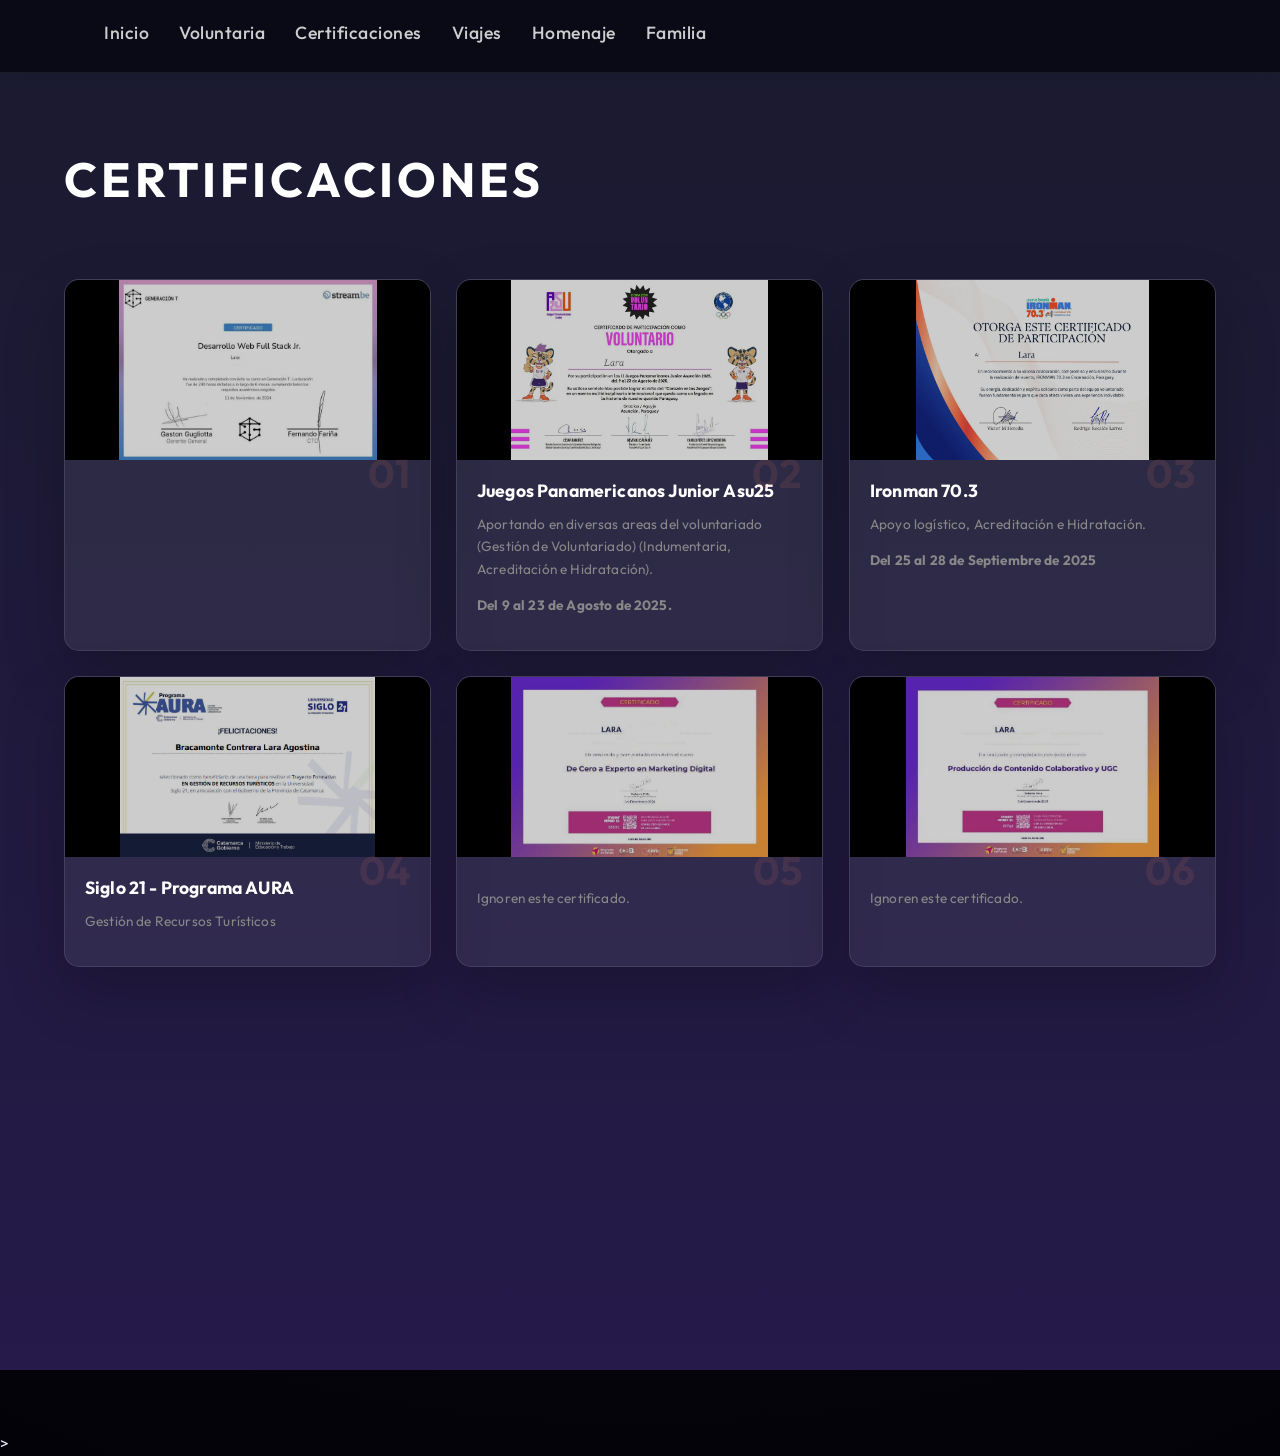
==== certificaciones.html @ 76288015 "Add files via upload" ====
<!DOCTYPE html>
<html lang="es">
<head>
    <meta charset="UTF-8">
    <meta name="viewport" content="width=device-width, initial-scale=1.0">
    <title>Certificaciones - Lara Agostina</title>
    <link href="https://unpkg.com/aos@2.3.1/dist/aos.css" rel="stylesheet">
    <link href="https://fonts.googleapis.com/css2?family=Outfit:wght@300;600&family=Playfair+Display:ital,wght@1,700&display=swap" rel="stylesheet">
    <link rel="stylesheet" href="styles.css">
    <link href="https://fonts.googleapis.com/css2?family=Indie+Flower&display=swap" rel="stylesheet">

</head>
<body>

<nav>
    <div class="nav-container">
        <div class="menu-toggle" id="mobile-menu">
            <span class="bar"></span>
            <span class="bar"></span>
            <span class="bar"></span>
        </div>

    <ul class="nav-list">
        <li><a href="index.html">Inicio</a></li>
        <li><a href="voluntaria.html">Voluntaria</a></li>
        <li><a href="certificaciones.html" class="active" >Certificaciones</a></li>
        <li><a href="viajes.html">Viajes</a></li>
        <li><a href="raices.html">Homenaje</a></li>
        <li><a href="familia.html">Familia</a></li>
    </ul>
    </div>
</nav>

<main>

<section id="certificaciones">
    <h2 data-aos="fade-up">Certificaciones</h2>
    <div class="certificados-slider">
        
        <div class="cert-card" data-aos="flip-left">
            <div class="cert-img-container">
                <img src="cert-fullstack.jpg" alt="Desarrollo Web Full Stack Jr" oncontextmenu="return false;">
            </div>
            <div class="cert-info">
                <span class="cert-number">01</span>
            </div>
        </div>

        <div class="cert-card" data-aos="flip-left" data-aos-delay="100">
            <div class="cert-img-container">
                <img src="Asu25 Lara Voluntaria.jpeg" alt="Juegos Panamericanos Junior Asu25" oncontextmenu="return false;">
            </div>
            <div class="cert-info">
                <span class="cert-number">02</span>
                <h3>Juegos Panamericanos Junior Asu25</h3>
                <p>Aportando en diversas areas del voluntariado (Gestión de Voluntariado) (Indumentaria, Acreditación e Hidratación).</p>
                <strong><p>Del 9 al 23 de Agosto de 2025.</p></strong>
            </div>
        </div>

        <div class="cert-card" data-aos="flip-left" data-aos-delay="200">
            <div class="cert-img-container">
                <img src="Ironman 70.3 Lara Voluntaria.jpg" alt="ironman 70.3" oncontextmenu="return false;">
            </div>
            <div class="cert-info">
                <span class="cert-number">03</span>
                <h3>Ironman 70.3</h3>
                <p>Apoyo logístico, Acreditación e Hidratación.</p>
                <strong><p>Del 25 al 28 de Septiembre de 2025</p></strong>
            </div>
        </div>

         <div class="cert-card" data-aos="flip-left" data-aos-delay="200">
            <div class="cert-img-container">
                <img src="Certificado Siglo21 - Programa AURA.jpg" alt="Certificado Siglo21 - Programa AURA" oncontextmenu="return false;">
            </div>
            <div class="cert-info">
                <span class="cert-number">04</span>
                <h3>Siglo 21 - Programa AURA</h3>
                <p>Gestión de Recursos Turísticos</p>
            </div>
        </div>

        <div class="cert-card" data-aos="flip-left" data-aos-delay="300">
            <div class="cert-img-container">
                <img src="cert-marketing.jpg" alt="Marketing Digital" oncontextmenu="return false;">
            </div>
            <div class="cert-info">
                <span class="cert-number">05</span>
                <p>Ignoren este certificado.</p>
            </div>
        </div>

        <div class="cert-card" data-aos="flip-left" data-aos-delay="400">
            <div class="cert-img-container">
                <img src="cert-ugc.jpg" alt="UGC" oncontextmenu="return false;">
            </div>
            <div class="cert-info">
                <p>Ignoren este certificado.</p>
                <span class="cert-number">06</span>
            </div>
        </div>

        <div class="cert-card" data-aos="flip-left" data-aos-delay="500">
            <div class="cert-img-container">
                <img src="oratoria  neurocomunicaciones.jpg" alt="Oratoria" oncontextmenu="return false;">
            </div>
            <div class="cert-info">
                <p>Ignoren este certificado.</p>
                <span class="cert-number">07</span>
            </div>
        </div>

        <div class="cert-card" data-aos="flip-left" data-aos-delay="600">
            <div class="cert-img-container">
                <img src="edicion de video para redes sociales.jpeg" alt="Edición de Video" oncontextmenu="return false;">
            </div>
            <div class="cert-info">
                <p>Ignoren este certificado.</p>
                <span class="cert-number">08</span>
            </div>
        </div>
    </div>
</section>

</main>

<script src="https://unpkg.com/aos@2.3.1/dist/aos.js"></script>
    <script>
        AOS.init();
    </script>


<script>
        const mobileMenu = document.getElementById('mobile-menu');
        const navList = document.querySelector('.nav-list');

        mobileMenu.addEventListener('click', () => {
            navList.classList.toggle('active');
            mobileMenu.classList.toggle('is-active'); // Por si cambia la forma de las rayitas
        });
    </script>

<script>
        // Seleccionamos todos los enlaces del menú
        const linksMenu = document.querySelectorAll('.nav-list a');

        linksMenu.forEach(link => {
            link.addEventListener('click', function(e) {
                // 1. Evitamos que el navegador salte de página inmediatamente
                e.preventDefault(); 
                const href = this.getAttribute('href');
                
                // 2. Creamos la onda (ripple)
                const ripple = document.createElement('span');
                ripple.classList.add('ripple');
                this.appendChild(ripple);

                // 3. Calculamos la posición del clic para que la onda nazca ahí
                const rect = this.getBoundingClientRect();
                const size = Math.max(rect.width, rect.height);
                
                // Centramos la onda en el punto exacto del clic/toque
                const x = e.clientX - rect.left - size / 2;
                const y = e.clientY - rect.top - size / 2;

                ripple.style.width = ripple.style.height = `${size}px`;
                ripple.style.left = `${x}px`;
                ripple.style.top = `${y}px`;

                // 4. Cambiamos el color del texto a amarillo durante la expansión
                this.style.color = '#ffeb3b'; // O tu color amarillo exacto

                // 5. Pequeña pausa: Esperamos 400ms (lo que tarda en expandirse la onda) 
                //    y luego saltamos a la página nueva.
                setTimeout(() => {
                    // Eliminamos el ripple para no sobrecargar el DOM (opcional pero limpio)
                    ripple.remove();
                    // Volvemos a poner el color de texto normal antes del cambio de página
                    this.style.color = ''; 
                    // Ejecutamos el salto de página
                    window.location.href = href;
                }, 400); // 400ms es el tiempo perfecto de espera
            });
        });
    </script>

</body>
</html>>
---- styles.css ----
:root {
    --bg-dark: #1a1a2e;
    --accent-orange: #FFEE8C;
    --accent-purple: #6a5acd;
    --glass: rgba(255, 255, 255, 0.1);
}

body {
    background-color: var(--bg-dark);
    color: white;
    font-family: 'Outfit', sans-serif;
    margin: 0;
    overflow-x: hidden;
}

header {
    height: 80vh;
    display: flex;
    justify-content: center;
    align-items: center;
    background: linear-gradient(135deg, #1a1a2e 0%, #4a192c 100%);
    text-align: center;
}

h1 {
    font-family: 'Playfair Display', serif;
    font-size: clamp(3rem, 10vw, 6rem);
    margin: 0;
}

.subtitle {
    font-size: 1.2rem;
    opacity: 0.8;
}

section { padding: 100px 10%; }

h2 { font-size: 2.5rem; margin-bottom: 40px; }

/* Hobbies */
.hobbies-grid {
    display: flex;
    gap: 20px;
    justify-content: center;
}

.hobby-item {
    background: var(--glass);
    padding: 20px 40px;
    border-radius: 50px;
    backdrop-filter: blur(10px);
    border: 1px solid rgba(255,255,255,0.2);
}

/* Voluntariados con más onda */
.vol-container { display: flex; gap: 20px; }
.vol-card {
    flex: 1;
    padding: 40px;
    border-radius: 20px;
    min-height: 200px;
    display: flex;
    flex-direction: column;
    justify-content: flex-end;
}
.custom-gradient-1 { background: linear-gradient(45deg, #6a5acd, #fb2e01); }
.custom-gradient-2 { background: linear-gradient(45deg, #2193b0, #6dd5ed); }

/* Emprendimientos en Blanco y Negro */
.ideas-grid { display: grid; grid-template-columns: 1fr 1fr; gap: 30px; }

.idea-card {
    position: relative;
    height: 300px;
    background: #333;
    border-radius: 20px;
    overflow: hidden;
    background-image: url('https://via.placeholder.com/600x400'); /* Pon tu imagen aquí */
    background-size: cover;
    background-position: center;
}

.grayscale {
    filter: grayscale(100%);
    transition: 0.5s ease;
}

.grayscale:hover {
    filter: grayscale(0%); /* Se pone a color al pasar el mouse */
}

.status-tag {
    position: absolute;
    top: 20px;
    right: 20px;
    background: rgba(0,0,0,0.8);
    padding: 5px 15px;
    border-radius: 5px;
    font-size: 0.8rem;
}

.idea-content {
    position: absolute;
    bottom: 0;
    width: 100%;
    padding: 20px;
    background: linear-gradient(transparent, black);
}

#certificaciones {
    background: linear-gradient(180deg, #1a1a2e 0%, #251a4a 100%);
}

.cursos-grid {
    display: grid;
    grid-template-columns: repeat(auto-fit, minmax(280px, 1fr));
    gap: 25px;
}

.curso-card {
    background: rgba(255, 255, 255, 0.05); /* Efecto cristal */
    backdrop-filter: blur(15px);
    border: 1px solid rgba(255, 255, 255, 0.1);
    border-radius: 20px;
    padding: 30px;
    display: flex;
    align-items: center;
    gap: 20px;
    transition: all 0.4s ease;
}

.curso-card:hover {
    background: rgba(255, 255, 255, 0.1);
    border: 1px solid var(--accent-orange);
    transform: translateY(-10px) scale(1.02);
}

.curso-icon {
    font-size: 2.5rem;
}

.curso-info h3 {
    margin: 5px 0;
    font-size: 1.2rem;
    color: #fff;
}

.curso-info p {
    font-size: 0.9rem;
    color: #ccc;
    margin: 0;
}

.tag {
    background: var(--accent-orange);
    color: #000;
    font-size: 0.7rem;
    font-weight: bold;
    padding: 3px 10px;
    border-radius: 20px;
    text-transform: uppercase;
}

:root {
    --primary: #ff7e5f;
    --secondary: #feb47b;
    --dark: #121212;
    --glass: rgba(255, 255, 255, 0.1);
}

body {
    background-color: var(--dark);
    color: white;
    font-family: 'Outfit', sans-serif;
    scroll-behavior: smooth;
    margin: 0;
}

/* Nav Estilizada */
nav {
    position: sticky;
    top: 0;
    z-index: 1000;
    background: rgba(8, 8, 20, 0.92);
    backdrop-filter: blur(16px);
    border-bottom: 1px solid rgba(255, 255, 255, 0.08);
}

.nav-container {
    max-width: 1200px;
    margin: 0 auto;
    padding: 12px 5%;
    display: flex;
    align-items: center;
    justify-content: space-between;
    gap: 24px;
}

.logo {
    font-family: 'Playfair Display', serif;
    font-size: 1.6rem;
    font-weight: 700;
    letter-spacing: 0.08em;
    color: #ffffff;
}

.logo span {
    color: var(--accent-orange);
}

.nav-list {
    display: flex;
    align-items: center;
    gap: 28px;
    margin: 0;
    padding: 0;
    list-style: none;
}

.nav-list li {
    margin: 0;
}

.nav-list a {
    color: #f4f6ff;
    text-decoration: none;
    font-size: 0.95rem;
    transition: color 0.25s ease, transform 0.25s ease;
    padding: 8px 0;
}

.nav-list a:hover {
    color: var(--accent-orange);
    transform: translateY(-2px);
}

/* Hobbies */
.hobbies-container {
    display: grid;
    grid-template-columns: repeat(auto-fit, minmax(250px, 1fr));
    gap: 20px;
}

.hobby-card {
    background: var(--glass);
    padding: 30px;
    border-radius: 20px;
    text-align: center;
    border: 1px solid rgba(255,255,255,0.05);
}

/* Emprendimientos Grayscale */
.ideas-container {
    display: flex;
    gap: 30px;
    margin-top: 40px;
}

.idea-box {
    position: relative;
    flex: 1;
    border-radius: 15px;
    overflow: hidden;
    background: #222;
}

.grayscale img {
    width: 100%;
    filter: grayscale(100%);
    opacity: 0.5;
    transition: 0.5s;
}

.idea-box:hover .grayscale img {
    filter: grayscale(0%);
    opacity: 1;
}

.overlay {
    position: absolute;
    top: 20px;
    left: 20px;
    background: white;
    color: black;
    padding: 5px 15px;
    font-weight: bold;
    border-radius: 5px;
    z-index: 10;
}

.idea-info { padding: 20px; }

/* Cursos */
.curso-tag {
    display: inline-block;
    padding: 10px 20px;
    margin: 10px;
    background: linear-gradient(90deg, var(--primary), var(--secondary));
    border-radius: 50px;
    font-weight: bold;
}

#galeria {
    background: radial-gradient(circle at top, rgba(255,255,255,0.04), transparent 45%), #0b0b14;
    padding-top: 80px;
    padding-bottom: 100px;
}

#galeria h2 {
    font-size: clamp(2.5rem, 6vw, 3.5rem);
    margin-bottom: 10px;
    letter-spacing: 0.15em;
}

#galeria .subtitle {
    max-width: 720px;
    margin: 0 auto;
    opacity: 0.75;
}

.gallery-grid {
    display: grid;
    grid-template-columns: repeat(auto-fit, minmax(220px, 1fr));
    gap: 18px;
    margin-top: 40px;
    align-items: start;
}

.gallery-item {
    position: relative;
    overflow: hidden;
    border-radius: 22px;
    background: rgba(255, 255, 255, 0.03);
    border: 1px solid rgba(255,255,255,0.08);
    box-shadow: 0 18px 50px rgba(0, 0, 0, 0.24);
    cursor: pointer;
    transition: transform 0.35s ease, box-shadow 0.35s ease, border-color 0.35s ease;
    min-height: 260px;
}

.gallery-item:hover {
    transform: translateY(-6px);
    box-shadow: 0 28px 60px rgba(0, 0, 0, 0.30);
    border-color: rgba(255, 204, 102, 0.35);
}

.gallery-item img {
    width: 100%;
    height: 100%;
    object-fit: cover;
    display: block;
    transition: transform 0.5s ease, filter 0.35s ease;
}

.gallery-item:hover img {
    transform: scale(1.06);
    filter: brightness(0.95);
}

.gallery-item::before {
    content: attr(alt);
    position: absolute;
    bottom: 0;
    left: 0;
    right: 0;
    padding: 16px;
    background: linear-gradient(transparent, rgba(0, 0, 0, 0.78));
    color: white;
    font-size: 0.95rem;
    opacity: 0;
    transition: opacity 0.3s ease;
}

.gallery-item:hover::before {
    opacity: 1;
}

@media (max-width: 768px) {
    #galeria {
        padding-top: 60px;
        padding-bottom: 70px;
    }

    #galeria h2 {
        font-size: 2.4rem;
    }

    #galeria .subtitle {
        padding: 0 10px;
        text-align: center;
    }

    .gallery-grid {
        grid-template-columns: repeat(auto-fit, minmax(180px, 1fr));
        gap: 14px;
        grid-auto-rows: minmax(220px, auto);
    }

    .gallery-item {
        min-height: 220px;
        border-radius: 18px;
    }

    .gallery-item::before {
        font-size: 0.85rem;
        padding: 12px;
    }
}

.certificados-slider {
    display: grid;
    grid-template-columns: repeat(auto-fit, minmax(280px, 1fr));
    gap: 25px;
    padding: 20px 0;
}

.cert-card {
    background: #1e1e2f;
    border-radius: 15px;
    overflow: hidden;
    transition: all 0.4s cubic-bezier(0.175, 0.885, 0.32, 1.275);
    border: 1px solid rgba(255, 255, 255, 0.05);
}

.cert-card:hover {
    transform: translateY(-10px) scale(1.05);
    box-shadow: 0 20px 40px rgba(255, 140, 97, 0.2);
    border-color: var(--accent-orange);
}

.cert-img-container {
    width: 100%;
    height: 180px;
    overflow: hidden;
    background: #000;
}

.cert-img-container img {
    width: 100%;
    height: 100%;
    object-fit: contain; /* Para que el certificado se vea completo sin recortarse */
    opacity: 0.8;
    transition: 0.3s;
}

.cert-card:hover img {
    opacity: 1;
}

.cert-info {
    padding: 20px;
    position: relative;
}

.cert-number {
    position: absolute;
    top: -20px;
    right: 20px;
    font-size: 2.5rem;
    font-weight: bold;
    color: rgba(255, 140, 97, 0.1); /* Número gigante de fondo */
}

.cert-info h3 {
    margin: 0;
    font-size: 1.1rem;
    color: #fff;
    line-height: 1.3;
}

.cert-info p {
    color: #888;
    font-size: 0.85rem;
    margin-top: 10px;
}

/* Estilos para el Lightbox */
.lightbox {
    display: none; /* Oculto por defecto */
    position: fixed;
    z-index: 2000;
    top: 0;
    left: 0;
    width: 100%;
    height: 100%;
    background-color: rgba(0, 0, 0, 0.9);
    backdrop-filter: blur(8px);
    justify-content: center;
    align-items: center;
    flex-direction: column;
}

.lightbox img {
    max-width: 85%;
    max-height: 80%;
    border-radius: 10px;
    box-shadow: 0 0 30px rgba(255, 255, 255, 0.2);
    transform: scale(0.8);
    transition: transform 0.3s ease;
}

.lightbox.active img {
    transform: scale(1);
}

.close-lightbox {
    position: absolute;
    top: 30px;
    right: 50px;
    color: white;
    font-size: 50px;
    font-weight: bold;
    cursor: pointer;
}

#lightbox-caption {
    color: white;
    margin-top: 20px;
    font-size: 1.2rem;
    font-family: 'Playfair Display', serif;
}

.hero {
    min-height: 80vh;
    display: flex;
    justify-content: center;
    align-items: center;
    background: radial-gradient(circle at top, rgba(255,255,255,0.08), transparent 26%), linear-gradient(135deg, #1a1a2e 0%, #311f4f 100%);
    padding: 40px 8%;
    text-align: center;
}

.hero-container {
    display: flex;
    flex-direction: column;
    align-items: center;
    justify-content: center;
    gap: 24px;
    width: 100%;
    max-width: 560px;
}

.hero-text {
    width: 100%;
}

.hero-text h1 {
    font-family: 'Playfair Display', serif;
    font-size: clamp(2.6rem, 7vw, 3.2rem);
    margin: 0;
    color: #ffffff;
    line-height: 1.02;
}

.hero-text p {
    font-size: 1rem;
    opacity: 0.88;
    line-height: 1.75;
    margin: 0 auto;
    max-width: 520px;
}

.hero-actions {
    margin-top: 24px;
}

.hero-btn {
    display: inline-block;
    padding: 12px 32px;
    border-radius: 999px;
    background: rgba(255, 246, 225, 0.12);
    border: 1px solid rgba(255, 255, 255, 0.16);
    color: #fff;
    font-weight: 600;
    text-decoration: none;
    transition: transform 0.3s ease, box-shadow 0.3s ease, background 0.3s ease;
}

.hero-btn:hover {
    transform: translateY(-2px);
    background: rgba(255, 255, 255, 0.18);
    box-shadow: 0 14px 28px rgba(0, 0, 0, 0.18);
}

/* Marco circular para la foto */
.profile-frame {
    width: 155px;
    height: 155px;
    border-radius: 50%;
    padding: 6px;
    background: linear-gradient(135deg, rgba(255, 184, 108, 0.95), rgba(255, 126, 95, 0.95), rgba(106, 90, 205, 0.95));
    display: flex;
    justify-content: center;
    align-items: center;
    box-shadow: 0 0 38px rgba(255, 126, 95, 0.28);
    animation: float 5s ease-in-out infinite;
}

.profile-img {
    width: 100%;
    height: 100%;
    border-radius: 50%;
    object-fit: cover;
    border: 5px solid #0f0f1a;
}

/* Animación de flotado suave */
@keyframes float {
    0%, 100% { transform: translateY(0); }
    50% { transform: translateY(-12px); }
}

/* --- Footer moderno --- */
.footer-content {
    padding: 80px 10%;
    text-align: center;
    background: linear-gradient(to top, #1a1a2e, #121212);
}

.insta-btn {
    display: inline-flex;
    align-items: center;
    gap: 10px;
    background: linear-gradient(45deg, #f09433, #e6683c, #dc2743, #cc2366, #bc1888);
    color: white;
    padding: 15px 30px;
    border-radius: 50px;
    font-weight: bold;
    text-decoration: none;
    transition: transform 0.3s ease, box-shadow 0.3s ease;
    margin-top: 20px;
}

.insta-link { text-decoration: none; }

.insta-btn:hover {
    transform: scale(1.1);
    box-shadow: 0 10px 20px rgba(220, 39, 67, 0.4);
}

/* Estilos base para el botón (oculto en desktop) */
.menu-toggle {
    display: none;
    flex-direction: column;
    cursor: pointer;
    gap: 5px;
}

.bar {
    width: 25px;
    height: 3px;
    background-color: white;
    border-radius: 2px;
}

/* --- AJUSTES PARA MÓVILES --- */
@media (max-width: 768px) {
    .hero {
        height: auto; /* Evita el espacio gigante vacío */
        padding: 80px 20px 60px 20px;
    }

    .hero-container {
        justify-content: center;
        padding: 0;
    }

    .hero-text {
        max-width: 100%;
        text-align: center;
    }

    .profile-frame {
        width: 140px;
        height: 140px;
    }

    .hero-text h1 {
        font-size: 2.4rem;
    }

    .hero-text p {
        font-size: 1rem;
        opacity: 0.88;
    }

    .menu-toggle {
        display: flex; /* Mostrar las rayitas en móvil */
        z-index: 1001;
    }

    .nav-list {
        position: fixed;
        left: -100%; /* Escondido a la izquierda */
        top: 0;
        flex-direction: column;
        background: rgba(18, 18, 18, 0.98);
        backdrop-filter: blur(10px);
        width: 100%;
        height: 100vh;
        text-align: center;
        transition: 0.3s;
        justify-content: center;
        padding: 0;
        z-index: 1000;
    }

    /* Clase que activaremos con JS para mostrar el menú */
    .nav-list.active {
        left: 0;
    }

    .nav-list li {
        margin: 25px 0;
    }

    .nav-list a {
        font-size: 1.5rem;
    }
}

#contacto {
    background: linear-gradient(to top, #0f0f1b, #1a1a2e);
    padding: 80px 20px;
    display: flex;
    justify-content: center; /* Centra horizontalmente */
    align-items: center;    /* Centra verticalmente si fuera necesario */
    text-align: center;
}

.footer-content {
    max-width: 600px;
    width: 100%;
}

.insta-container {
    display: flex;
    justify-content: center;
    margin: 30px 0;
}

.insta-btn {
    display: flex;
    align-items: center;
    gap: 12px;
    background: linear-gradient(45deg, #f09433, #e6683c, #dc2743, #cc2366, #bc1888);
    color: white;
    padding: 15px 35px;
    border-radius: 50px;
    font-weight: 600;
    text-decoration: none;
    transition: all 0.3s ease;
}

.insta-btn:hover {
    transform: scale(1.05);
    box-shadow: 0 10px 25px rgba(220, 39, 67, 0.4);
}

.footer-bottom {
    margin-top: 50px;
    border-top: 1px solid rgba(255, 255, 255, 0.1);
    padding-top: 25px;
}

.footer-bottom p {
    font-size: 0.9rem;
    color: rgba(255, 255, 255, 0.6);
    margin: 5px 0;
}

.footer-subtext {
    font-size: 0.75rem !important;
    letter-spacing: 1px;
    text-transform: uppercase;
    opacity: 0.4;
}

.ideas-container {
    display: flex;
    flex-direction: column; /* Esto los pone uno debajo del otro */
    gap: 40px;             /* Espacio entre un proyecto y otro */
    align-items: center;    /* Los centra horizontalmente */
    max-width: 900px;
    margin: 0 auto;         /* Centra el contenedor en la página */
}

.idea-card {
    display: flex;
    flex-direction: row;    /* En pantallas grandes: Imagen a un lado, texto al otro */
    background: #1e1e2f;
    border-radius: 20px;
    overflow: hidden;
    width: 100%;
    border: 1px solid rgba(255, 255, 255, 0.05);
    transition: 0.3s;
}

.idea-card:hover {
    border-color: var(--accent-orange);
    transform: translateY(-5px);
}

.idea-img {
    flex: 1;
    max-height: 350px;
}

.idea-img img {
    width: 100%;
    height: 100%;
    object-fit: cover;
    filter: grayscale(100%); /* Tu toque artístico */
    transition: 0.5s;
}

.idea-card:hover img {
    filter: grayscale(0%); /* Cobra color al pasar el mouse */
}

.idea-info {
    flex: 1;
    padding: 40px;
    display: flex;
    flex-direction: column;
    justify-content: center;
    text-align: left;
}

/* --- SECCIÓN EMPRENDIMIENTOS: ESTILO ARTÍSTICO B&N --- */

.ideas-vertical-container {
    display: flex;
    flex-direction: column;
    align-items: center;    /* Centra las tarjetas en el medio */
    gap: 60px;              /* Espacio entre Skala y Yerba */
    padding: 60px 20px;
}

.card-mediana {
    width: 100%;
    max-width: 550px;       /* Tamaño mediano elegante en PC */
    background: #1e1e2f;
    border-radius: 25px;
    overflow: hidden;
    display: flex;
    flex-direction: column;
    box-shadow: 0 15px 35px rgba(0,0,0,0.4);
    border: 1px solid rgba(255, 255, 255, 0.05);
    transition: transform 0.4s ease;
}

.card-mediana:hover {
    transform: translateY(-10px);
    border-color: var(--accent-orange);
}

/* Efecto Blanco y Negro en la Imagen */
.card-img {
    width: 100%;
    height: 350px;
    overflow: hidden;
    background: #000; /* Fondo negro por si la foto tarda en cargar */
}

.card-img img {
    width: 100%;
    height: 100%;
    object-fit: cover;
    /* Forzamos el Blanco y Negro aquí */
    filter: grayscale(100%); 
    opacity: 0.7; /* Un toque de transparencia para más drama */
    transition: filter 0.6s ease, opacity 0.6s ease, transform 0.6s ease;
}

/* Cuando pasas el mouse, vuelve el color */
.card-mediana:hover .card-img img {
    filter: grayscale(0%);
    opacity: 1;
    transform: scale(1.05);
}

.card-content {
    padding: 35px;
    text-align: center;
    display: flex;
    flex-direction: column;
    align-items: center;
}

.card-content h3 {
    font-size: 1.8rem;
    color: #fff;
    margin-bottom: 15px;
    font-family: 'Playfair Display', serif;
}

.card-content p {
    color: #ccc;
    line-height: 1.6;
    margin-bottom: 25px;
    font-size: 0.95rem;
}

/* Botón estilizado */
.btn-proyecto {
    display: inline-block;
    padding: 12px 28px;
    border: 2px solid var(--accent-orange);
    color: var(--accent-orange);
    border-radius: 50px;
    text-decoration: none;
    font-weight: bold;
    transition: all 0.3s ease;
}

.btn-proyecto:hover {
    background: var(--accent-orange);
    color: #1a1a2e;
}

/* Ajuste para que en móviles no se pegue a los bordes */
@media (max-width: 768px) {
    .card-mediana {
        width: 95%;
    }
}

.card-mediana {
    width: 90%;          /* Casi todo el ancho en celulares */
    max-width: 550px;    /* <--- TAMAÑO MEDIANO EN PC */
    margin: 0 auto;      /* Centra la tarjeta */
    display: flex;
    flex-direction: column;
    background: #1e1e2f;
    border-radius: 25px;
    overflow: hidden;
    filter: grayscale(100%); /* Tu estilo B&N */
    transition: 0.5s ease;
}

.card-mediana:hover {
    filter: grayscale(0%);
    transform: translateY(-10px);
}

.map-stats-container {
    background: var(--glass);
    padding: 40px;
    border-radius: 30px;
    display: flex;
    align-items: center;
    justify-content: space-around;
    flex-wrap: wrap;
    border: 1px solid rgba(255,255,255,0.1);
}

.provincias-count {
    font-size: 5rem;
    font-weight: bold;
    color: var(--accent-orange);
    font-family: 'Playfair Display', serif;
}

.progress-bar-bg {
    width: 100%;
    height: 12px;
    background: rgba(255,255,255,0.1);
    border-radius: 10px;
    margin-top: 20px;
    overflow: hidden;
}

.progress-bar-fill {
    height: 100%;
    background: linear-gradient(90deg, var(--accent-purple), var(--accent-orange));
    box-shadow: 0 0 15px var(--accent-orange);
    border-radius: 10px;
}
.video-grid {
    display: grid;
    grid-template-columns: repeat(auto-fit, minmax(300px, 1fr));
    gap: 30px;
}

.video-card {
    background: #1e1e2f;
    padding: 15px;
    border-radius: 20px;
    text-align: center;
    border: 1px solid rgba(255,255,255,0.05);
}

.video-wrapper {
    position: relative;
    padding-bottom: 177.78%; /* Relación de aspecto 9:16 (Vertical tipo TikTok/Reels) */
    /* Cambiar a 56.25% si los videos son horizontales (16:9) */
    height: 0;
    overflow: hidden;
    border-radius: 15px;
    margin-bottom: 15px;
}

.video-wrapper iframe {
    position: absolute;
    top: 0;
    left: 0;
    width: 100%;
    height: 100%;
}

.video-card h4 {
    margin-top: 10px;
    font-family: 'Outfit', sans-serif;
    color: var(--accent-orange);
}

.provincias-list-grid {
    display: grid;
    grid-template-columns: repeat(auto-fit, minmax(150px, 1fr));
    gap: 20px;
    flex: 2; /* Ocupa más espacio que el contador */
    margin-left: 40px;
}

.region-box h4 {
    color: var(--accent-orange);
    font-size: 0.8rem;
    text-transform: uppercase;
    letter-spacing: 2px;
    margin-bottom: 10px;
    border-bottom: 1px solid rgba(255, 140, 97, 0.3);
    padding-bottom: 5px;
}

.region-box ul {
    list-style: none;
    padding: 0;
}

.region-box li {
    font-size: 0.95rem;
    margin-bottom: 5px;
    opacity: 0.8;
    position: relative;
    padding-left: 15px;
}

/* El puntito decorativo antes de cada provincia */
.region-box li::before {
    content: '•';
    color: var(--accent-purple);
    position: absolute;
    left: 0;
    font-weight: bold;
}



#cumpleaños {
    padding: 80px 10%;
    display: flex;
    justify-content: center;
    overflow: hidden;
}

.birthday-card {
    position: relative;
    background: rgba(255, 255, 255, 0.03);
    backdrop-filter: blur(20px);
    border: 1px solid rgba(255, 255, 255, 0.1);
    padding: 60px 40px;
    border-radius: 40px;
    max-width: 600px;
    width: 100%;
    text-align: center;
    box-shadow: 0 20px 50px rgba(0,0,0,0.3);
}

.bday-icon {
    font-size: 4rem;
    margin-bottom: 20px;
    filter: drop-shadow(0 0 15px var(--accent-orange));
    animation: bounce 2s infinite;
}

.bday-date {
    font-family: 'Playfair Display', serif;
    font-size: 2.5rem;
    color: #FFFACD;
    margin: 10px 0;
}

.bday-status {
    display: flex;
    align-items: center;
    justify-content: center;
    gap: 10px;
    background: rgba(106, 90, 205, 0.2);
    padding: 10px 20px;
    border-radius: 50px;
    display: inline-flex;
    margin: 20px 0;
}

.status-dot {
    width: 8px;
    height: 8px;
    background: #00ff88;
    border-radius: 50%;
    box-shadow: 0 0 10px #00ff88;
}

.bday-stats {
    display: flex;
    justify-content: center;
    align-items: center;
    gap: 40px;
    margin-top: 30px;
}

.stat-item {
    display: flex;
    flex-direction: column;
}

.stat-value {
    font-size: 2rem;
    font-weight: bold;
    color: white;
}

.stat-label {
    font-size: 0.8rem;
    text-transform: uppercase;
    color: #FFFACD;
    letter-spacing: 2px;
}

.stat-divider {
    width: 1px;
    height: 40px;
    background: rgba(255,255,255,0.2);
}

/* Burbujas decorativas */
.bday-circle-1, .bday-circle-2 {
    position: absolute;
    border-radius: 50%;
    z-index: -1;
    filter: blur(40px);
}

.bday-circle-1 {
    width: 150px;
    height: 150px;
    background: var(--accent-purple);
    top: -20px;
    left: -20px;
    opacity: 0.3;
}

.bday-circle-2 {
    width: 120px;
    height: 120px;
    background: var(--accent-orange);
    bottom: -10px;
    right: -10px;
    opacity: 0.2;
}

@keyframes bounce {
    0%, 100% { transform: translateY(0); }
    50% { transform: translateY(-10px); }
}

.international-tags {
    margin-top: 30px;
    padding-top: 20px;
    border-top: 1px solid rgba(255, 255, 255, 0.1);
}

.tags-row {
    display: flex;
    gap: 15px;
    margin-top: 10px;
}

.country-tag {
    background: rgba(255, 255, 255, 0.1);
    border: 1px solid var(--accent-orange);
    padding: 8px 20px;
    border-radius: 50px;
    font-size: 0.9rem;
    font-weight: 600;
    transition: all 0.3s ease;
}

.country-tag:hover {
    background: var(--accent-orange);
    color: #1a1a2e;
    transform: translateY(-3px);
}

.country-header {
    display: flex;
    align-items: center;
    gap: 10px;
    margin-bottom: 10px;
}

.flag {
    font-size: 1.5rem;
}

/* Ajuste para móvil */
@media (max-width: 768px) {
    .tags-row {
        justify-content: center;
    }
}

#raices {
    padding: 100px 10%;
    background: linear-gradient(180deg, #0d0d0d 0%, #1a1a2e 100%);
}

.story-container {
    background: var(--glass);
    padding: 50px;
    border-radius: 40px;
    border: 1px solid rgba(255, 255, 255, 0.1);
}

.story-grid {
    display: grid;
    grid-template-columns: 1fr 1.2fr;
    gap: 50px;
    align-items: center;
}

.story-image {
    position: relative;
}

.photo-frame {
    background: white;
    padding: 15px 15px 50px 15px; /* Estilo tipo Polaroid */
    border-radius: 10px;
    transform: rotate(-3deg);
    box-shadow: 0 15px 35px rgba(0,0,0,0.5);
    transition: transform 0.3s ease;
}

.photo-frame:hover {
    transform: rotate(0deg) scale(1.02);
}

.photo-frame img {
    width: 100%;
    height: auto;
    border-radius: 5px;
    filter: sepia(20%); /* Un toque vintage suave */
}

.photo-caption {
    font-family: 'Playfair Display', serif;
    color: #333;
    text-align: center;
    margin-top: 15px;
    font-style: italic;
    font-weight: bold;
}

.story-text h2 {
    text-align: left;
    margin-bottom: 20px;
    color: var(--accent-orange);
}

.special-tag {
    background: var(--accent-purple);
    padding: 5px 15px;
    border-radius: 20px;
    font-size: 0.7rem;
    text-transform: uppercase;
    letter-spacing: 2px;
}

.dedicatoria-final {
    margin-top: 30px;
    padding: 20px;
    border-left: 3px solid var(--accent-orange);
    background: rgba(255, 140, 97, 0.05);
    font-style: italic;
}

/* Ajuste para móvil */
@media (max-width: 768px) {
    .story-grid {
        grid-template-columns: 1fr;
        text-align: center;
    }
    .story-text h2 {
        text-align: center;
    }
    .photo-frame {
        transform: rotate(0deg);
        max-width: 300px;
        margin: 0 auto;
    }
}

#mi-historia {
    padding: 100px 12%;
    background-color: #0d0d16;
    overflow: hidden;
}

.historia-grid {
    display: grid;
    grid-template-columns: 1fr 1fr;
    gap: 80px;
    align-items: center;
}

/* --- COLLAGE DINÁMICO --- */
.historia-visual {
    position: relative;
    display: flex;
    justify-content: center;
    align-items: center;
}

.collage-container {
    position: relative;
    width: 100%;
    max-width: 400px;
    height: 450px;
}

/* Mancha de color animada al fondo */
.shape-blob {
    position: absolute;
    top: 50%;
    left: 50%;
    transform: translate(-50%, -50%);
    width: 300px;
    height: 300px;
    background: linear-gradient(45deg, var(--accent-purple), var(--accent-orange));
    filter: blur(80px);
    border-radius: 50%;
    opacity: 0.3;
    animation: floatBlob 10s infinite alternate;
}

.foto-wrapper {
    position: absolute;
    background: white;
    padding: 10px 10px 30px 10px;
    box-shadow: 0 20px 40px rgba(0,0,0,0.5);
    transition: all 0.5s cubic-bezier(0.175, 0.885, 0.32, 1.275);
}

.foto-wrapper img {
    width: 100%;
    height: auto;
    display: block;
}

.foto-tag {
    color: #333;
    font-family: 'Playfair Display', serif;
    font-size: 0.75rem;
    text-align: center;
    margin-top: 10px;
    font-weight: bold;
}

/* Posiciones iniciales */
.baby {
    width: 180px;
    top: 20px;
    left: 0;
    transform: rotate(-10deg);
    z-index: 1;
}

.actual {
    width: 240px;
    bottom: 20px;
    right: 0;
    transform: rotate(5deg);
    z-index: 2;
}

/* Animación al pasar el mouse */
.collage-container:hover .baby {
    transform: rotate(-15deg) translateX(-20px);
    opacity: 0.7;
}

.collage-container:hover .actual {
    transform: rotate(0deg) scale(1.1);
    z-index: 3;
}

/* --- TEXTO Y STATS --- */
.historia-stats {
    display: flex;
    gap: 20px;
    margin-top: 30px;
}

.stat-item {
    background: rgba(255, 255, 255, 0.05);
    padding: 10px 20px;
    border-radius: 15px;
    border: 1px solid rgba(255, 255, 255, 0.1);
    font-size: 0.8rem;
    color: var(--accent-orange);
}

.stat-item span {
    display: block;
    font-size: 1.5rem;
    font-weight: bold;
    color: white;
}

/* Animación de la mancha de fondo */
@keyframes floatBlob {
    0% { border-radius: 50% 50% 50% 50%; transform: translate(-50%, -50%) scale(1); }
    100% { border-radius: 30% 70% 70% 30%; transform: translate(-50%, -50%) scale(1.2); }
}

/* --- MÓVIL --- */
@media (max-width: 1024px) {
    .historia-grid { grid-template-columns: 1fr; text-align: center; }
    .collage-container { height: 350px; margin: 0 auto; }
    .baby { width: 150px; }
    .actual { width: 200px; }
    .historia-stats { justify-content: center; }
}


/* Esto asegura que haya un espacio generoso entre cualquier sección */
section {
    margin-bottom: 60px; /* Espacio abajo de cada sección */
    padding-top: 100px !important; /* Espacio arriba para que no se peguen */
}

/* Específicamente para que la playlist no se pegue al homenaje */
#playlist {
    margin-top: 40px;
    border-top: 1px solid rgba(255, 255, 255, 0.05); /* Una línea muy sutil */
}

/* Usamos triple selección para ganar prioridad absoluta */
section#mi-historia .historia-container .historia-badge {
    position: absolute;
    bottom: -10px;
    right: -10px;
    background-color: var(--accent-orange) !important;
    
    /* Forzamos color negro y una fuente legible */
    color: #000000 !important; 
    font-family: 'Montserrat', sans-serif !important; /* O 'Arial' si no tienes Montserrat */
    
    padding: 12px 20px !important;
    border-radius: 12px !important;
    font-weight: 900 !important; /* Ultra negrita */
    font-size: 0.9rem !important;
    line-height: 1 !important;
    text-transform: uppercase !important;
    letter-spacing: 1px !important;
    
    box-shadow: 0 8px 25px rgba(255, 140, 97, 0.4) !important;
    z-index: 100 !important;
    display: block !important;
    border: none !important;
}

/* Para asegurarnos que si hay un <strong> o un <span> adentro, también sea negro */
.historia-badge * {
    color: #000000 !important;
    font-weight: 900 !important;
}


/* 7 de Abril en naranja y cursiva */
.bday-date {
    color:#FFFACD !important; /* Tu naranja */
    font-family: 'Playfair Display', serif !important;
    font-style: italic !important;
    font-size: 2.8rem !important;
    display: block !important;
    margin-bottom: 30px !important;
}

/* ESTO ELIMINA LOS CUADROS GRISES QUE TE SALEN */
.birthday-card .stat-item {
    background: transparent !important; /* Quita el fondo gris */
    border: none !important;            /* Quita cualquier borde */
    padding: 0 !important;              /* Quita el espacio interno extra */
    box-shadow: none !important;        /* Quita sombras */
    display: flex !important;
    flex-direction: column !important;
    align-items: center !important;
}

/* Los números grandes en blanco */
.birthday-card .stat-value {
    color: #ffffff !important;
    font-size: 2.5rem !important;
    font-weight: bold !important;
}

/* LAS ETIQUETAS "AÑOS" Y "ABRIL" EN NARANJA */
.birthday-card .stat-label {
    color: #FFFACD !important; /* Forzamos el naranja de la captura */
    font-size: 0.8rem !important;
    text-transform: uppercase !important;
    letter-spacing: 2px !important;
    background: transparent !important; /* Aseguramos que no tengan fondo */
}

/* La línea del medio */
.stat-divider {
    width: 1px !important;
    height: 50px !important;
    background: rgba(255, 255, 255, 0.2) !important;
    margin: 0 20px !important;
}

/* --- SECCIÓN PLAYLIST OPTIMIZADA --- */
#playlist {
    background: linear-gradient(180deg, #1a1a2e 0%, #0d0d0d 100%);
    padding: 60px 5%; /* Reduje el padding lateral para ganar espacio */
}

.spotify-container {
    display: flex;
    align-items: center;
    justify-content: space-between;
    gap: 40px;
    background: var(--glass);
    padding: 40px;
    border-radius: 30px;
    border: 1px solid rgba(255, 255, 255, 0.1);
    backdrop-filter: blur(15px);
    max-width: 1000px;
    margin: 0 auto;
}

.spotify-info {
    flex: 1;
}

.spotify-widget {
    flex: 1;
    width: 100%;
    max-width: 500px;
    min-height: 152px; /* Altura estándar del reproductor compacto */
}

/* --- AJUSTES ESPECÍFICOS PARA MÓVIL --- */
@media (max-width: 768px) {
    #playlist {
        padding: 40px 20px;
    }

    .spotify-container {
        flex-direction: column; /* Apila el texto y el reproductor */
        text-align: center;
        padding: 30px 20px;
        gap: 25px;
    }

    .spotify-info h2 {
        font-size: 1.8rem;
        margin-bottom: 10px;
    }

    .spotify-info p {
        font-size: 0.9rem;
        margin-bottom: 15px;
    }

    .spotify-badge {
        justify-content: center; /* Centra las etiquetas en móvil */
        margin-bottom: 5px;
    }

    .spotify-widget {
        max-width: 100%; /* Que ocupe todo el ancho disponible */
        height: 152px;
    }
    
    /* Pequeño truco: si usas una playlist larga, 
       podrías subir el height a 352 en el iframe de HTML */
}

.spotify-badge {
    display: flex;
    gap: 10px;
    margin-top: 20px;
}

.spotify-badge span {
    background: #1DB954; /* El verde característico de Spotify */
    color: black;
    font-weight: bold;
    font-size: 0.7rem;
    padding: 5px 15px;
    border-radius: 20px;
    text-transform: uppercase;
}

/* Ajuste para móviles */
@media (max-width: 768px) {
    .spotify-container {
        flex-direction: column;
        text-align: center;
        padding: 30px 20px;
    }
    .spotify-widget {
        width: 100%;
    }
}

/* --- NAVEGACIÓN ESTILIZADA --- */
nav {
    position: fixed;
    top: 0;
    width: 100%;
    padding: 20px 0;
    z-index: 2000;
    transition: all 0.4s ease;
}

/* Efecto de cambio al hacer scroll (se activa con JS) */
nav.scrolled {
    background: rgba(26, 26, 46, 0.8);
    backdrop-filter: blur(15px);
    padding: 15px 0;
    box-shadow: 0 4px 30px rgba(0, 0, 0, 0.3);
}

.nav-container {
    display: flex;
    justify-content: space-between;
    align-items: center;
    max-width: 1200px;
    margin: 0 auto;
    padding: 0 5%;
}

.logo {
    font-family: 'Playfair Display', serif;
    font-size: 1.8rem;
    font-weight: 900;
    color: white;
}

.logo span { color: var(--accent-orange); }

.nav-list {
    display: flex;
    list-style: none;
    gap: 30px;
    margin: 0;
}

.nav-link {
    text-decoration: none;
    color: rgba(255, 255, 255, 0.7);
    font-size: 0.9rem;
    font-weight: 500;
    position: relative;
    transition: 0.3s;
}

/* Subrayado animado al pasar el mouse */
.nav-link::after {
    content: '';
    position: absolute;
    width: 0;
    height: 2px;
    bottom: -5px;
    left: 0;
    background: var(--accent-orange);
    transition: width 0.3s ease;
}

.nav-link:hover::after {
    width: 100%;
}

.nav-link:hover {
    color: white;
}

/* --- RESPONSIVE (Móvil) --- */
@media (max-width: 768px) {
    .nav-list {
        position: fixed;
        right: -100%;
        top: 0;
        height: 100vh;
        width: 80%;
        background: #1a1a2e;
        flex-direction: column;
        justify-content: center;
        align-items: center;
        transition: 0.5s;
    }

    .nav-list.active { right: 0; }
}

/* --- COMPORTAMIENTO DEL MENÚ --- */
html {
    scroll-behavior: smooth; /* Esto hace que el desplazamiento sea suave */
}

nav {
    position: fixed;
    top: 0;
    width: 100%;
    z-index: 2000;
    background: rgba(26, 26, 46, 0.7); /* Efecto cristal */
    backdrop-filter: blur(10px);
    border-bottom: 1px solid rgba(255, 255, 255, 0.1);
    transition: all 0.3s ease;
}

.nav-list {
    display: flex;
    justify-content: center;
    gap: 30px;
    padding: 15px 0;
    list-style: none;
}

.nav-list a {
    color: rgba(255, 255, 255, 0.7);
    text-decoration: none;
    font-size: 0.9rem;
    font-weight: 500;
    transition: 0.3s;
    position: relative;
}

/* Efecto dinámico al pasar el mouse */
.nav-list a:hover {
    color: var(--accent-orange);
}

.nav-list a::after {
    content: '';
    position: absolute;
    width: 0;
    height: 2px;
    bottom: -5px;
    left: 0;
    background: var(--accent-orange);
    transition: 0.3s;
}

.nav-list a:hover::after {
    width: 100%;
}

/* --- NAVEGACIÓN DINÁMICA --- */
nav {
    position: fixed;
    top: 0;
    width: 100%;
    z-index: 2000;
    background: rgba(18, 18, 18, 0.85); /* Fondo oscuro con transparencia */
    backdrop-filter: blur(12px);
    border-bottom: 1px solid rgba(255, 255, 255, 0.05);
}

.nav-container {
    max-width: 1200px;
    margin: 0 auto;
    display: flex;
    justify-content: space-between;
    align-items: center;
    padding: 15px 5%;
}

.nav-list {
    display: flex;
    list-style: none;
    gap: 35px; /* Más espacio entre botones */
    margin: 0;
    padding: 0;
}

.nav-list a {
    text-decoration: none;
    color: #ffffff;
    /* Aumentamos el tamaño de la letra */
    font-size: 1.2rem; 
    font-weight: 500;
    letter-spacing: 0.5px;
    opacity: 0.8;
    transition: all 0.3s cubic-bezier(0.4, 0, 0.2, 1);
    position: relative;
    display: inline-block;
}

/* Efecto Dinámico al pasar el mouse */
.nav-list a:hover {
    opacity: 1;
    transform: translateY(-2px); /* Se eleva un poquito */
    color: var(--accent-orange);
}

/* Subrayado animado más grueso */
.nav-list a::after {
    content: '';
    position: absolute;
    width: 0;
    height: 3px;
    bottom: -8px;
    left: 0;
    background: var(--accent-orange);
    border-radius: 10px;
    transition: width 0.3s ease;
}

.nav-list a:hover::after {
    width: 100%;
}

/* --- NAVEGACIÓN MEJORADA --- */
nav {
    position: fixed;
    top: 0;
    width: 100%;
    z-index: 2000;
    background: rgba(18, 18, 18, 0.9); /* Un poco más sólido para que no se mezclen las letras */
    backdrop-filter: blur(15px);
    border-bottom: 1px solid rgba(255, 255, 255, 0.05);
    padding: 10px 0;
}

.nav-container {
    max-width: 1200px;
    margin: 0 auto;
    display: flex;
    justify-content: space-between;
    align-items: center;
    padding: 0 5%;
}

.nav-list {
    display: flex;
    list-style: none;
    gap: 30px; /* Espacio cómodo entre links */
    margin: 0;
}

.nav-list a {
    text-decoration: none;
    color: #ffffff;
    font-size: 1.1rem; /* Tamaño aumentado para legibilidad */
    font-weight: 500;
    letter-spacing: 0.5px;
    opacity: 0.8;
    transition: 0.3s;
    position: relative;
}

/* Efecto dinámico al pasar el mouse */
.nav-list a:hover {
    opacity: 1;
    color: #FFEE8C; /* Tu naranja accent-orange */
    transform: translateY(-2px);
}

.nav-list a::after {
    content: '';
    position: absolute;
    width: 0;
    height: 2px;
    bottom: -5px;
    left: 0;
    background: #FFEE8C(16, 100%, 69%);
    transition: width 0.3s ease;
}

.nav-list a:hover::after {
    width: 100%;
}

/* Evitar que el menú tape el contenido al desplazar */
section {
    scroll-margin-top: 90px;
}

:root {
    --bg-dark: #1a1a2e;
    --accent-yellow: #FFFACD; /* Color amarillo crema */
    --accent-purple: #6a5acd;
    --glass: rgba(255, 255, 255, 0.1);
}

/* ... otros estilos ... */

.curso-card:hover {
    background: rgba(255, 255, 255, 0.1);
    border: 1px solid var(--accent-yellow); /* Cambiado a amarillo crema */
    transform: translateY(-10px) scale(1.02);
}

.tag {
    background: var(--accent-yellow); /* Cambiado a amarillo crema */
    color: #000;
}

/* ... otros estilos ... */

.status-tag {
    background: rgba(0,0,0,0.8);
    padding: 5px 15px;
    border-radius: 5px;
    font-size: 0.8rem;
    color: var(--accent-yellow); /* Cambiado a amarillo crema */
}

/* ... otros estilos ... */

.footer-content {
    padding: 80px 10%;
    text-align: center;
    background: linear-gradient(to top, #1a1a2e, #121212);
}

.insta-btn {
    display: inline-flex;
    align-items: center;
    gap: 10px;
    background: linear-gradient(45deg, #FFEE8C, #FFFACD); /* Cambiado a amarillo crema */
    color: black; /* Cambiado a un color adecuado */
}

/* ... otros estilos ... */

.nav-list a:hover {
    color: var(--accent-yellow); /* Cambiado a amarillo crema */
}

/* ... otros estilos ... */

.galeria-voluntariado {
  display: grid;
  grid-template-columns: repeat(auto-fit, minmax(220px, 1fr));
  justify-items: center;
  align-items: start;
  gap: 24px;
  padding: 60px 8%;
  max-width: 1500px;
  margin: 0 auto;
}

.polaroid {
  background: white;
  padding: 14px 14px 50px 14px;
  width: 220px;
  box-shadow: 0 8px 28px rgba(0, 0, 0, 0.16);
  transition: all 0.4s cubic-bezier(0.175, 0.885, 0.32, 1.275);
  display: flex;
  flex-direction: column;
  position: relative;
  border-radius: 1px;
}

/* El truco para que la foto encaje exacta */
.contenedor-img {
  width: 100%;
  height: 200px;
  overflow: hidden;
  background: linear-gradient(135deg, #e8e8e8 0%, #f2f2f2 100%);
  display: flex;
  align-items: center;
  justify-content: center;
  border-radius: 1px;
}

.contenedor-img img {
  width: 100%;
  height: 100%;
  object-fit: contain;
  object-position: center;
  display: block;
  transition: transform 0.5s ease, filter 0.4s ease;
}

.polaroid:hover .contenedor-img img {
  transform: scale(1.04);
  filter: brightness(1.08) contrast(1.05);
}

.texto {
  font-family: 'Outfit', sans-serif;
  text-align: center;
  padding: 14px 8px 0;
  font-size: 0.85rem;
  color: #555;
  line-height: 1.5;
}

/* --- DISTRIBUCIÓN DINÁMICA --- */
.polaroid:nth-child(4n+1) { transform: rotate(-2.5deg); }
.polaroid:nth-child(4n+2) { transform: rotate(1.8deg); }
.polaroid:nth-child(4n+3) { transform: rotate(-1.2deg); }
.polaroid:nth-child(4n+4) { transform: rotate(2.2deg); }

/* Resalte de tu medalla */
.polaroid.destacada {
  border: 2px solid #ffd700;
  z-index: 2;
  box-shadow: 0 12px 36px rgba(255, 215, 0, 0.2);
}

.polaroid:hover {
  transform: rotate(0deg) scale(1.08) !important;
  z-index: 10;
  box-shadow: 0 16px 40px rgba(0, 0, 0, 0.22);
}

@media (max-width: 1024px) {
  .galeria-voluntariado {
    grid-template-columns: repeat(auto-fit, minmax(200px, 1fr));
    gap: 20px;
    padding: 50px 6%;
  }

  .polaroid {
    width: 200px;
  }

  .contenedor-img {
    height: 180px;
  }
}

@media (max-width: 768px) {
  .galeria-voluntariado {
    grid-template-columns: repeat(2, 1fr);
    gap: 16px;
    padding: 40px 5%;
  }

  .polaroid {
    width: 160px;
    padding: 10px 10px 35px 10px;
  }

  .contenedor-img {
    height: 150px;
  }

  .texto {
    font-size: 0.75rem;
    padding: 10px 5px 0;
  }
}

.family-section {
    text-align: center;
    padding: 50px 20px;
    background-color: #1a1a2e;
}

.family-card {
    position: relative;
    max-width: 600px;
    margin: 0 auto;
    overflow: hidden;
    border-radius: 15px;
    box-shadow: 0 4px 15px rgba(0,0,0,0.1);
}

.family-img {
    width: 100%;
    display: block;
    transition: transform 0.5s ease;
}

/* Efecto al pasar el mouse */
.family-card:hover .family-img {
    transform: scale(1.1);
}

.family-overlay {
    position: absolute;
    bottom: 0;
    background: rgba(0, 0, 0, 0.6); /* Fondo oscuro semitransparente */
    color: white;
    width: 100%;
    transition: .5s ease;
    opacity: 0;
    padding: 20px;
    text-align: center;
}

.family-card:hover .family-overlay {
    opacity: 1;
}

.quote-container {
    display: flex;
    justify-content: center;
    align-items: center;
    height: 400px;
    background: linear-gradient(135deg, #f5f7fa 0%, #c3cfe2 100%);
    font-family: 'Segoe UI', Tahoma, Geneva, Verdana, sans-serif;
}

.quote-card {
    background: white;
    padding: 2rem;
    border-radius: 15px;
    box-shadow: 0 10px 25px rgba(0,0,0,0.1);
    text-align: center;
    max-width: 500px;
    transition: transform 0.3s ease;
}

.quote-card:hover {
    transform: translateY(-5px);
}

#quote-text {
    font-size: 1.5rem;
    font-style: italic;
    color: #2c3e50;
    margin-bottom: 1rem;
}

#quote-author {
    display: block;
    color: #7f8c8d;
    font-weight: bold;
    margin-bottom: 1.5rem;
}

#new-quote-btn {
    background-color: #3498db;
    color: white;
    border: none;
    padding: 10px 20px;
    border-radius: 25px;
    cursor: pointer;
    font-size: 1rem;
    transition: background 0.3s;
}

#new-quote-btn:hover {
    background-color: #2980b9;
}

/* --- Modernización general y más dinamismo --- */
* {
    box-sizing: border-box;
}

body {
    min-height: 100vh;
    background: radial-gradient(circle at top, #2d2141 0%, #09070f 55%, #030208 100%);
    color: #eef0ff;
    line-height: 1.65;
    letter-spacing: 0.01em;
}

section {
    padding: 90px 5%;
    scroll-margin-top: 90px;
}

h2 {
    color: #fff;
    letter-spacing: 0.08em;
    text-transform: uppercase;
    font-size: clamp(2rem, 4vw, 3rem);
}

nav {
    background: rgba(8, 8, 20, 0.88);
    border-bottom: 1px solid rgba(255, 255, 255, 0.08);
}

nav a, .nav-link {
    transition: color 0.3s ease, transform 0.3s ease;
}

nav a:hover, .nav-link:hover {
    color: var(--accent-orange);
    transform: translateY(-1px);
}

nav.scrolled {
    backdrop-filter: blur(16px);
    box-shadow: 0 15px 40px rgba(0,0,0,0.35);
}

.card, .hobby-card, .curso-card, .idea-card, .cert-card, .vol-card, .family-card, .quote-card, .birthday-card, .story-container, .map-stats-container {
    background: rgba(255,255,255,0.07);
    border: 1px solid rgba(255,255,255,0.1);
    box-shadow: 0 25px 60px rgba(0,0,0,0.22);
    transition: transform 0.35s ease, border-color 0.35s ease, box-shadow 0.35s ease, background 0.35s ease;
}

.card:hover, .hobby-card:hover, .curso-card:hover, .idea-card:hover, .cert-card:hover, .vol-card:hover, .family-card:hover, .quote-card:hover, .birthday-card:hover, .story-container:hover, .map-stats-container:hover {
    transform: translateY(-8px);
    border-color: rgba(255,204,102,0.35);
    box-shadow: 0 30px 70px rgba(0,0,0,0.28);
}

button, .btn-proyecto, .insta-btn, #new-quote-btn {
    transition: transform 0.3s ease, box-shadow 0.3s ease, background 0.3s ease;
}

button:hover, .btn-proyecto:hover, .insta-btn:hover, #new-quote-btn:hover {
    transform: translateY(-2px) scale(1.02);
    box-shadow: 0 12px 25px rgba(255,204,102,0.35);
}

img {
    display: block;
    max-width: 100%;
    height: auto;
}

@media (max-width: 768px) {
    section {
        padding: 60px 6%;
    }

    nav {
        padding: 16px 5%;
    }

    .hero, .hero-container, .idea-card, .card-mediana, .story-grid, .historia-grid, .video-grid {
        gap: 20px;
    }

    .idea-card {
        flex-direction: column;
    }

    .hobbies-grid, .vol-container, .ideas-container, .gallery-grid, .provincias-list-grid {
        gap: 18px;
    }
}

/* --- ANIMACIÓN EXPANSIVA AL CLIC (RIPPLE EFFECT) --- */

/* 1. Preparamos el enlace para contener la onda */
.nav-list li a {
    position: relative;
    overflow: hidden; /* Importante: para que la onda no se salga del borde del enlace */
    /* Tus estilos actuales de color, font-family, etc. */
    display: inline-block; /* O block, dependiendo de tu diseño actual */
    transition: color 0.2s ease; /* Transición suave del color de texto */
    z-index: 1; /* Para que el texto se mantenga por encima de la onda */
}

/* 2. Creamos el elemento de la onda (inicialmente invisible) */
.nav-list li a .ripple {
    position: absolute;
    border-radius: 50%; /* Es un círculo */
    background-color: rgba(255, 235, 59, 0.7); /* Amarillo brillante con transparencia */
    transform: scale(0); /* Empieza en tamaño cero */
    animation: ripple-animation 0.6s linear; /* La animación dura 0.6 segundos */
    pointer-events: none; /* No interfiere con el clic del mouse */
    z-index: -1; /* Se expande POR DETRÁS del texto */
}

/* 3. Definimos la animación de expansión y desvanecimiento */
@keyframes ripple-animation {
    to {
        transform: scale(4); /* Se expande mucho */
        opacity: 0; /* Y se vuelve invisible al final */
    }
}
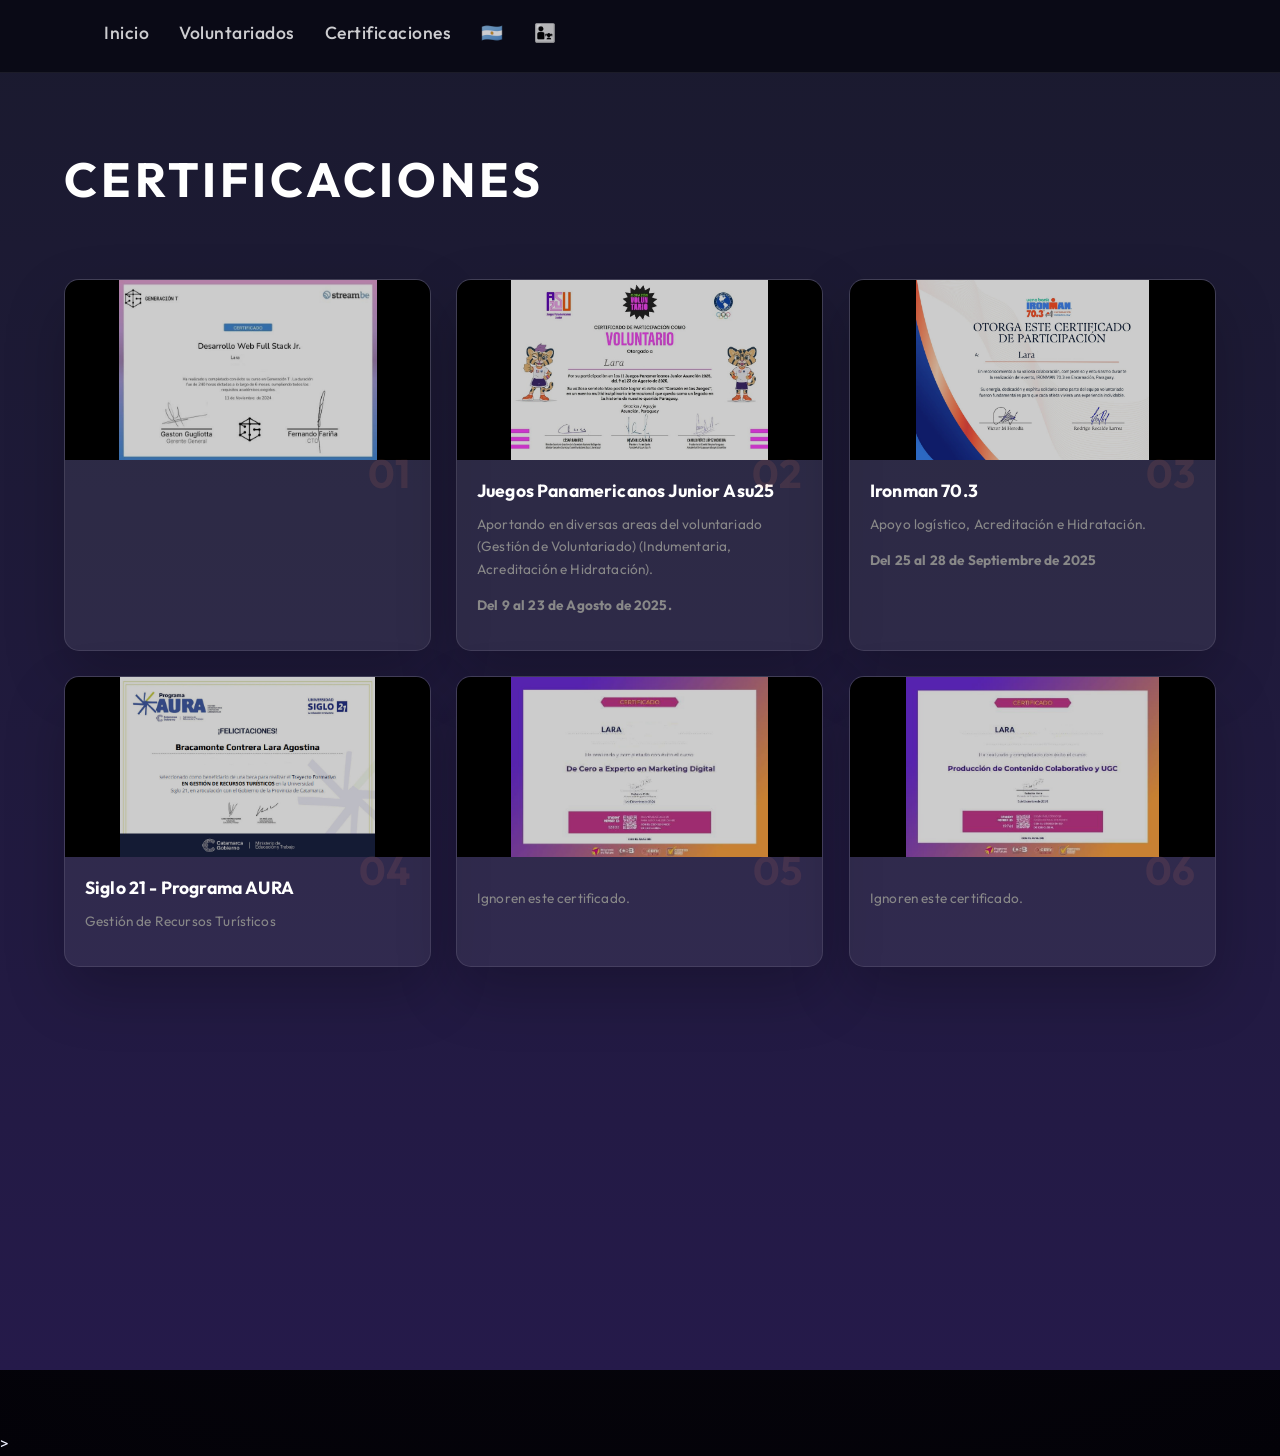
==== commit 1e8d6861: "Update certificaciones.html" ====
--- a/certificaciones.html
+++ b/certificaciones.html
@@ -22,11 +22,10 @@
 
     <ul class="nav-list">
         <li><a href="index.html">Inicio</a></li>
-        <li><a href="voluntaria.html">Voluntaria</a></li>
+        <li><a href="voluntaria.html">Voluntariados</a></li>
         <li><a href="certificaciones.html" class="active" >Certificaciones</a></li>
-        <li><a href="viajes.html">Viajes</a></li>
-        <li><a href="raices.html">Homenaje</a></li>
-        <li><a href="familia.html">Familia</a></li>
+        <li><a href="viajes.html">🇦🇷</a></li>
+        <li><a href="raices.html">👨‍👧</a></li>
     </ul>
     </div>
 </nav>
@@ -186,4 +185,4 @@
     </script>
 
 </body>
-</html>>+</html>>
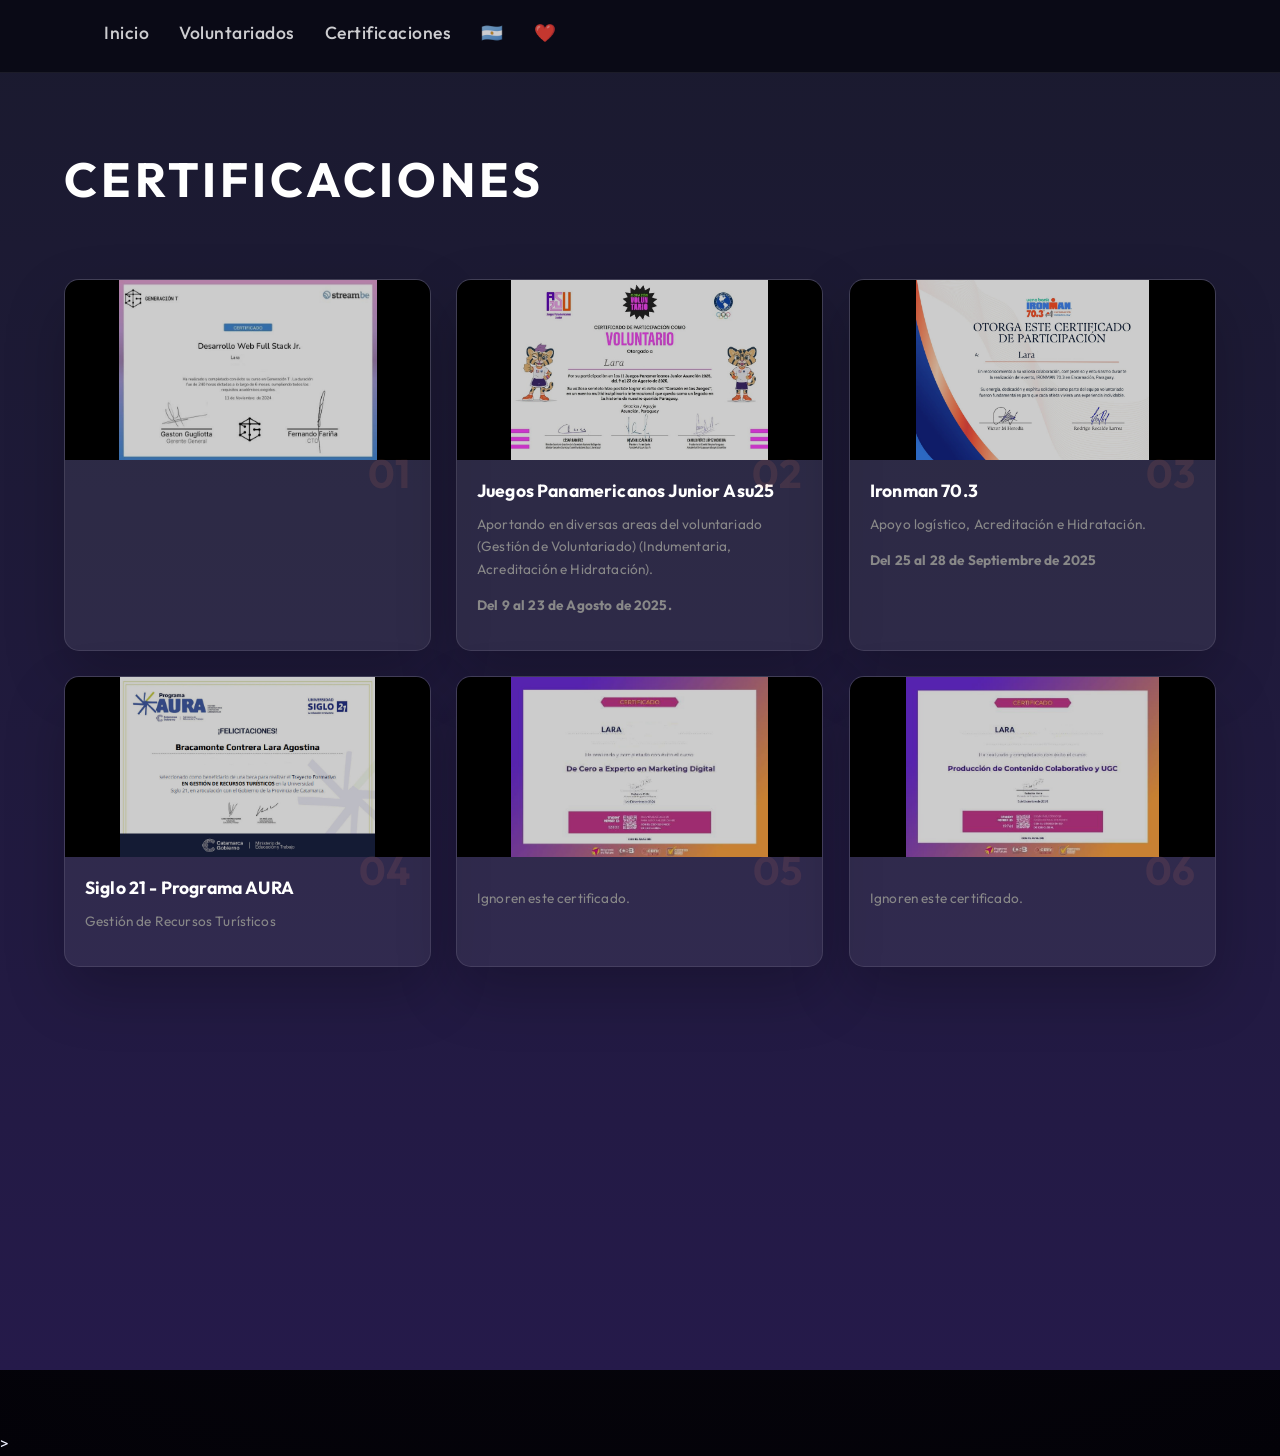
==== commit e7b6f676: "Fix HTML encoding issues in certificaciones.html" ====
--- a/certificaciones.html
+++ b/certificaciones.html
@@ -25,7 +25,7 @@
         <li><a href="voluntaria.html">Voluntariados</a></li>
         <li><a href="certificaciones.html" class="active" >Certificaciones</a></li>
         <li><a href="viajes.html">🇦🇷</a></li>
-        <li><a href="raices.html">👨‍👧</a></li>
+        <li><a href="raices.html">❤️</a></li>
     </ul>
     </div>
 </nav>
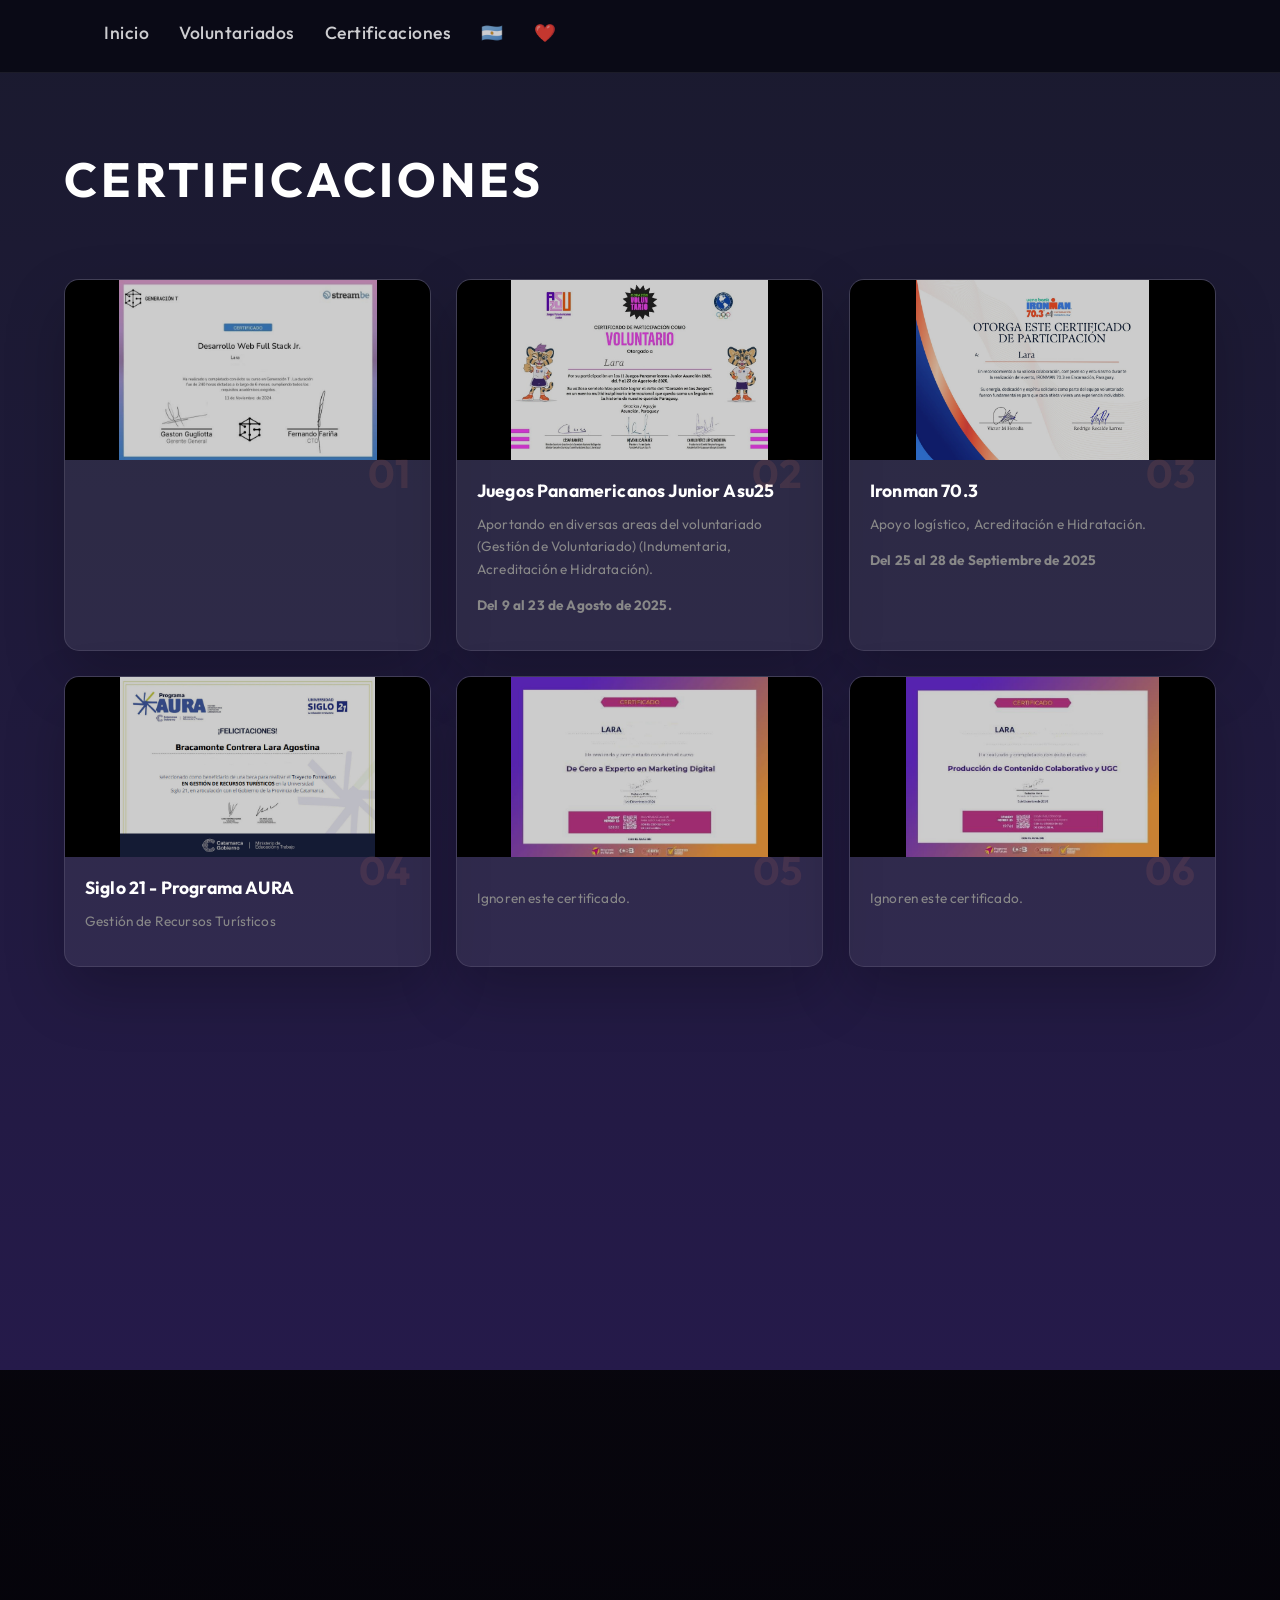
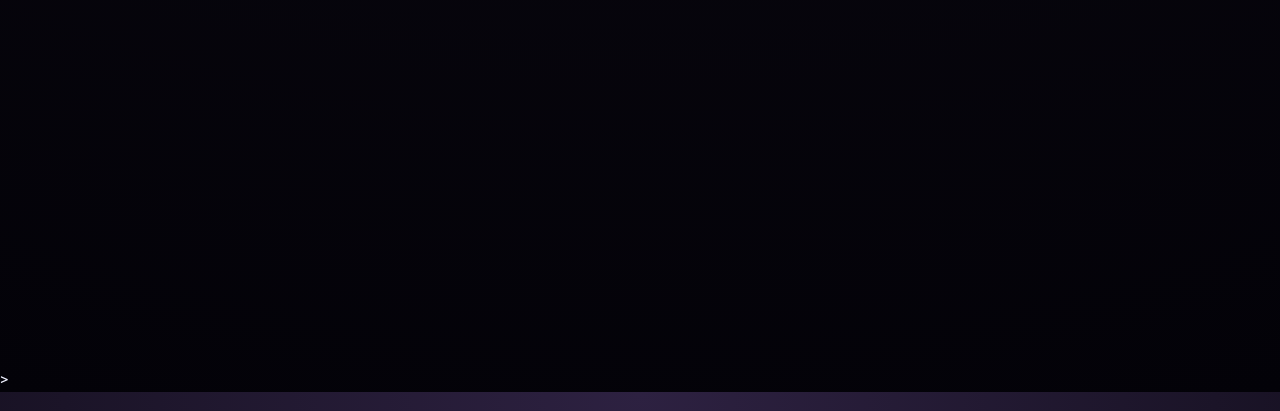
==== commit 1c85c6b2: "Update certificaciones.html" ====
--- a/certificaciones.html
+++ b/certificaciones.html
@@ -121,6 +121,31 @@
         </div>
     </div>
 </section>
+
+    <div class="cert-card" data-aos="flip-left" data-aos-delay="600">
+            <div class="cert-img-container">
+                <img src="Mujeres que lideran.jpeg" alt="Edición de Video" oncontextmenu="return false;">
+            </div>
+            <div class="cert-info">
+                <p>Ignoren este certificado.</p>
+                <span class="cert-number">09</span>
+            </div>
+        </div>
+    </div>
+</section>
+
+   <div class="cert-card" data-aos="flip-left" data-aos-delay="600">
+            <div class="cert-img-container">
+                <img src="Edición de videos y reels.PNG" alt="Edición de Video" oncontextmenu="return false;">
+            </div>
+            <div class="cert-info">
+                <p>Ignoren este certificado.</p>
+                <span class="cert-number">09</span>
+            </div>
+        </div>
+    </div>
+</section>
+    
 
 </main>
 
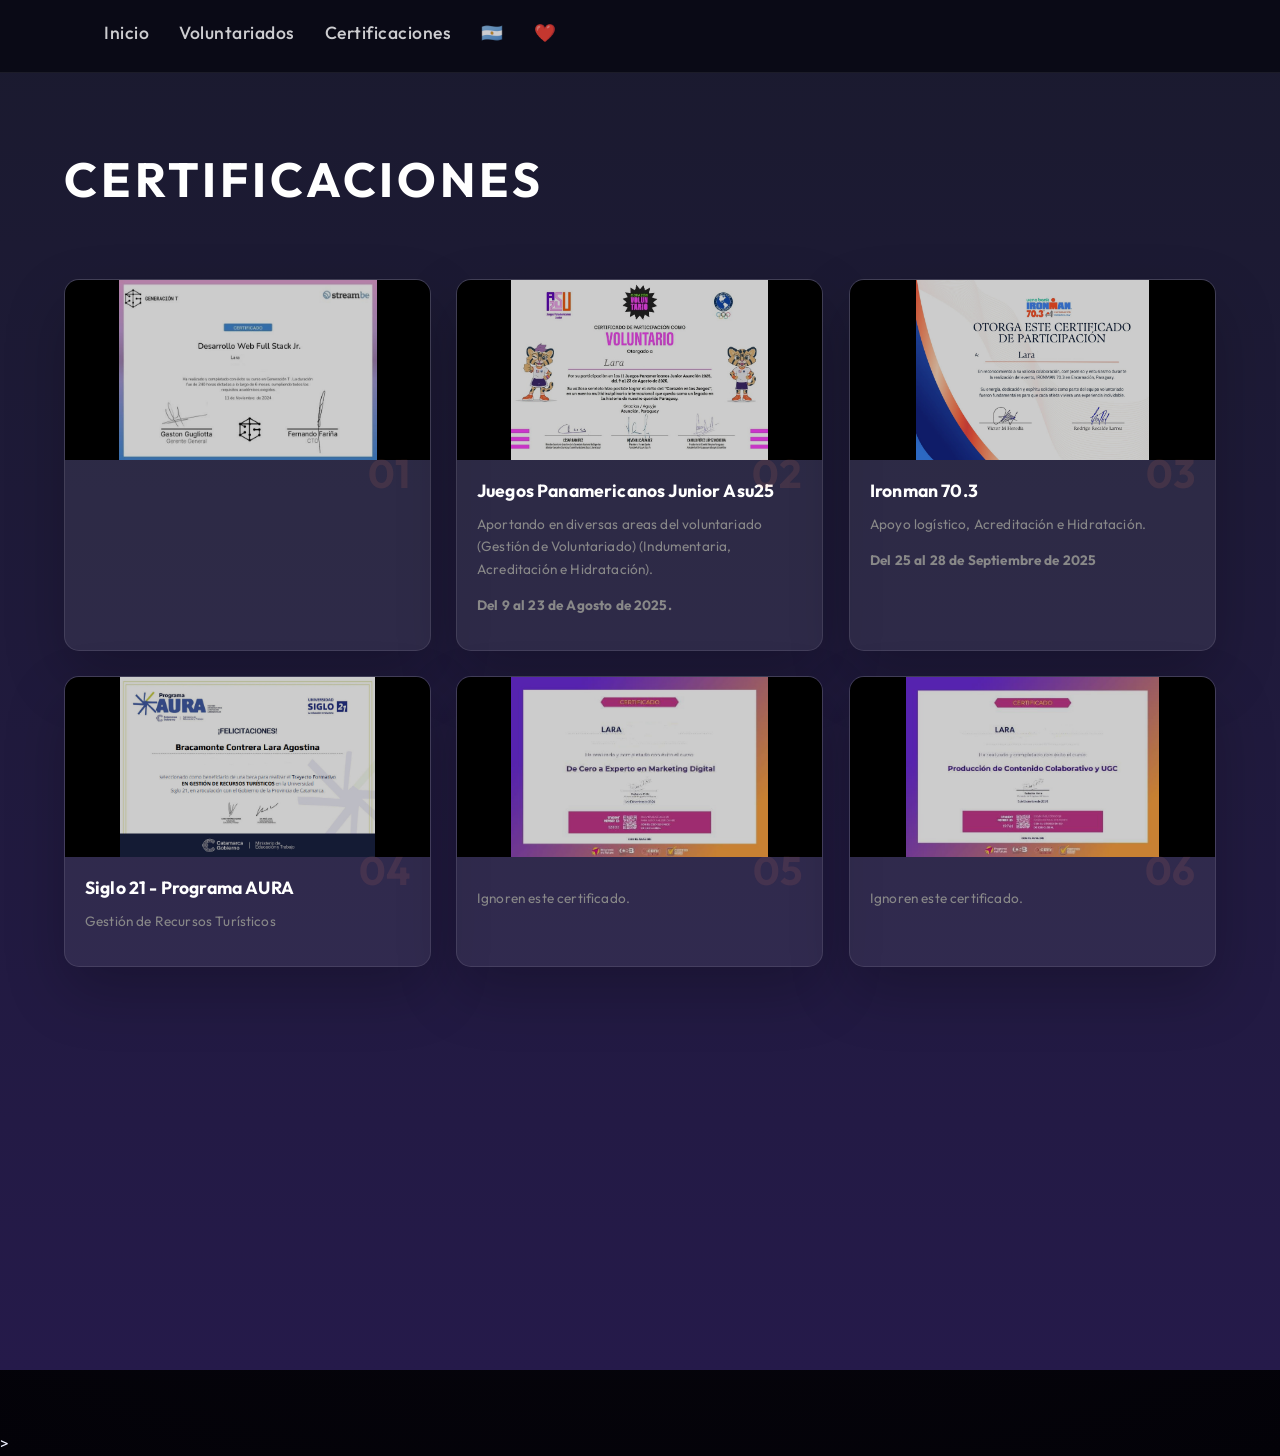
==== commit 806ea66c: "Update certificaciones.html" ====
--- a/certificaciones.html
+++ b/certificaciones.html
@@ -121,32 +121,7 @@
         </div>
     </div>
 </section>
-
-    <div class="cert-card" data-aos="flip-left" data-aos-delay="600">
-            <div class="cert-img-container">
-                <img src="Mujeres que lideran.jpeg" alt="Edición de Video" oncontextmenu="return false;">
-            </div>
-            <div class="cert-info">
-                <p>Ignoren este certificado.</p>
-                <span class="cert-number">09</span>
-            </div>
-        </div>
-    </div>
-</section>
-
-   <div class="cert-card" data-aos="flip-left" data-aos-delay="600">
-            <div class="cert-img-container">
-                <img src="Edición de videos y reels.PNG" alt="Edición de Video" oncontextmenu="return false;">
-            </div>
-            <div class="cert-info">
-                <p>Ignoren este certificado.</p>
-                <span class="cert-number">09</span>
-            </div>
-        </div>
-    </div>
-</section>
     
-
 </main>
 
 <script src="https://unpkg.com/aos@2.3.1/dist/aos.js"></script>
